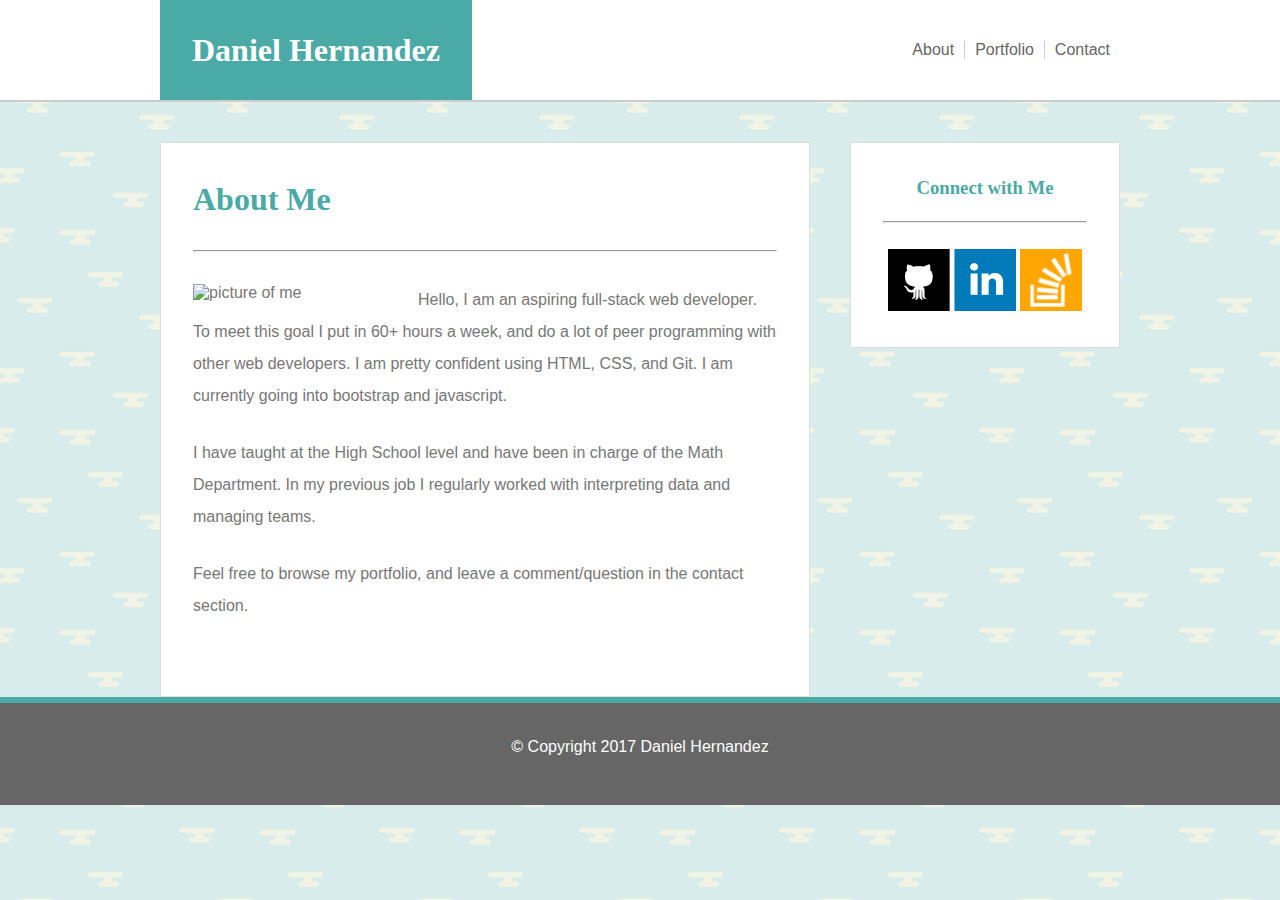
==== index.html @ 2daafcbe "Moved section tag before aside tag and fixed float" ====
<!DOCTYPE html> 
<html lang="eng">
	<head>
		<meta charset="UTF-8"/>
		<meta name="viewport" content="width=device-width, initial-scale=1"/>
		<link type="text/css" rel="stylesheet" href="assets/css/style.css"/>
		<title>About Me</title>
	</head>
	<body>
		<header>
			<div class="container">
			<!--
				Purpose of this container is to set a idth of 960px, and be able to center accordingly.
				Although I was advised to set the max-width to 960px, I felt necessary to use a width instead 
				(As the window gets smaller I don't want elements to overlap)
			-->
				<div id="main-logo">
				<!--Making the "main-logo" and "nav-bar" divs is easier for me to see what I'm floating.-->
					<h1 id="heading-logo" class="headings">Daniel Hernandez</h1>
					<!--This h1 will recieve all of the styling from the class and id. With precedence on the id (because its more specific)-->
				</div>

 

				<div id="nav-bar">
					<nav>
						<ul>
							<li><a href="index.html">About</a></li>
							<li><a href="portfolio.html">Portfolio</a></li>
							<li><a href="contact.html">Contact</a></li>
						</ul>
					</nav>
				</div>
			</div>
		</header>



		<main>
		<!--
			Should the aside be inside the main element or outside? 
			One could argue that it should be outside because it is often used as another navigation menu. Which is not a part of the "main" content".
			However, one could also argue that it makes sense visually to break up elements inside the body in three parts:
			header, main, footer
			...When I ask in class the answer is "it depends" so it is safe to assume that "it depends"
			Note to self: Add to list of things to ponder during self-reflection time. 
		-->
			<div class="container">
				
				 
				<section>
					<h1 class="headings">About Me</h1>
					<hr/>
					<div class="section-content">
					<!--
						Created this class to use as a template when handling margins no matter the element type
					-->
						<img id="image-aboutme" src="assets/images/index-picture.jpg" alt="picture of me"/>
						<p>Hello, I am an aspiring full-stack web developer. To meet this goal I put in 60+ hours a week, and do a lot of peer programming with other web developers. I am pretty confident using HTML, CSS, and Git. I am currently going into bootstrap and javascript.</p>
						<p>I have taught at the High School level and have been in charge of the Math Department. In my previous job I regularly worked with interpreting data and managing teams.</p>
						<p>Feel free to browse my portfolio, and leave a comment/question in the contact section.</p>
						<br>
						<!--
							Used breaks to make the footer appear at the bottom.
							Note to self: Either keep these or write enough content later to circumvent this fix.
						-->
					</div>
				</section>
				<aside>
					<h3 class="headings">Connect with Me</h3>
					<hr />
					<!-- Note to self: Figure out if they want a horizontal line? or a bottom border?-->
					<a href="https://github.com/danielhdz56">
						<img class="image-logo" src="assets/images/github-icon.png" alt="icon for github"/>
					</a>
					<a href="https://www.linkedin.com/in/daniel-hernandez-791726142">
						<img class="image-logo" src="assets/images/linkedin-icon.png" alt="icon for linkedin"/>
					</a>
					<a href="https://stackoverflow.com/users/7999043/daniel-hernandez">
						<img class="image-logo" src="assets/images/stackoverflow-icon.png" alt="icon for stackoverflow"/>
						<!--
							This image appeared bigger than the other icons even when specifying different widths. 
							After using dev tools it was apparent that the first two icons just had whitespace around the image. 
							I handled this issue by cropping that whitespace out.
							It appears that the instructors didn't catch this (as the stackoverflow icon is still bigger in the snapshots)
						-->
					</a>
				</aside>
			</div>
		</main>
		

		<footer>
			<p>&copy; Copyright 2017 Daniel Hernandez</p>
			<!--Made this into a paragraph to make it easier to know what I'm styling later-->
		</footer>
	</body>

</html>
---- assets/css/style.css ----
* {
	box-sizing: border-box;
	padding: 0;
	margin: 0;
} 

body {
	background-image: url("../images/clouds.png");
	/*
		Struggled with this for HOURS. 
		The relative referencing done in here is based on the location of THIS file. 
		NOT the location of the html file, hence it would not be /assets/images/clouds.png
	*/
	color: #777777;
	font-family: 'Arial', 'Helvetica Neue', Helvetica, sans-serif;
	min-width: 1080px;
	/* I added this out of my own volition. I LIKE IT. I need sleep.*/
}



.container {
	/* 
		In order to center the container we must specify a width. 
		This allows the container to automcatically adjust based on the size of the browser.
		If you don't specify a width the container will take up a width of a 100%, and you won't see any change.
	*/
	width: 960px;
	margin: 0 auto;
}




header {
	width: 100%;
	/* 
		Still not completely sure why we need to set the width of this element.
		I am aware that this 100% is relative to the size of the parent element so it should take up the whole width of the browser.
		However, is it not necessary because the header is a block element, and therefore takes up an entire "line"?
		Note to self: play with this later.
	*/
	height: 102px;
	border-bottom: 2px solid #cccccc;
	background-color: #ffffff;
}

#main-logo {
	float: left;
}


#heading-logo {
	height: 100px;
	padding: 32px;
	background-color: #4aaaa5;
	color: #ffffff;
}

.headings {
	padding: 32px 0;
	color: #4aaaa5;
	font-family: 'Georgia', Times, "Times New Roman", serif;
	/*	Place fonts in quotes if they have spacing (Times New Roman) */
}


 

#nav-bar {
	float: right;
	padding: 41px 0;
}

#nav-bar ul {
	list-style: none;
}

#nav-bar li {
	float: left;
}

#nav-bar li ~ li {
/*	
	ul ~ p
	This selects every p that is preceded by ul
	In this instance it makes sure that there is a margin-left only on the Portfolio and the Contact links
	BECAUSE they are preceded by a link, About and Portfolio respectively
*/
	border-left: 1px solid #cccccc;
}

#nav-bar a, aside a, #portfolio-section a {
/* 	
	Incase there are future links that I will want the default text-decoration
	I use this instead of just "a"
*/	
	text-decoration: none;
	/* This also has an effect on the image links in the aside element. */
}

#nav-bar a {
	color: #666666;
	padding: 5px 10px;
}

#nav-bar a:visited {
	color: #666666;
}

#nav-bar a:hover {
	background-color: #377F7C;
	color: whitesmoke;
}






main {
	clear: both;
	/*
		Because I used floating elements in the header, 
		I should clear to both the left and right side so I don't get the main up in the header.
	*/
	margin: 40px 0;	
}
section {
	width: 650px;
	padding: 6px 32px;
	border: 1px solid #dddddd;	
	background-color: #ffffff;
	min-height: 500px;
	float: left;
}

.section-content {
	margin: 32px 0 25px 0;
}

#image-aboutme {
	float: left;
	margin-right: 25px;	
	width: 200px;
}



section p {
	margin: 24px 0 25px 0;
	line-height: 2;
}

aside {
	width: 270px;
	padding: 6px 32px;
	border: 1px solid #dddddd;
	margin-left: 40px;
	background-color: #ffffff;
	text-align: center;
	float: left;
	/* I aligned this center because it looks better this way. */
}

aside .headings {
	padding: 28px 0 22px 0;
}

.image-logo {
	width: 62px;
	height: 62px;
	margin: 26px 0;
}






/* contact.html style specific */
section input, section textarea {
	width: 100%;
	padding: 7px;
	margin: 6px 0;
	font-size: 13px;
}

#input-message {
	width: 100%;
	height: 172px;
	resize: vertical;
}

#submit-button {
	width: 91px;
	height: 34px;
	border: none;
	background-color: #4aaaa5;
	color: #ffffff;
	font-size: 16px;
}

/* ^^^contact.html style specific^^^ */


/* portfolio.html style specific */

 #portfolio-section img {
 	position: relative;
 	top: -100px;
 	z-index: 1;
 	width: 275px;
 	height: 205px;
 	
 	
 }

 #portfolio-section {
 	overflow: hidden;
 }

.right-divs {
	position: relative;
	left: 34px;
}

#portfolio-section div {
	float: left;
	height: 205px;
	margin-bottom: 40px;
	text-align: center;
}

#portfolio-section p {
	position: relative;
	top: 100px;
	z-index: 4;
	padding: 10px;
	background-color: #4aaaa5;
	color: #ffffff;
}


/* ^^^portfolio.html style specific^^^ */



footer {
	clear: both;
	width: 100%;
	border-top: 6px solid #4aaaa5;
	background-color: #666666;
	color: #ffffff;
	text-align: center;
	/* 
	This is the code for the sticky footer (I just didn't want it)
	position: fixed;
	bottom: 0;
	*/
	
}


footer p {
	height: 102px;
	padding: 35px 0 35px 0;
	margin: 0;
}




/* Added Media Queries Below */
/* These handle index */
@media screen and (max-width: 980px) {
	section {
		width: 450px;
	}

	aside {
		width: 280px;
	}

	.container {
		width: 770px;
	}

	#image-aboutme {
		width: 100%;
		margin-bottom: 16px;
	}
}
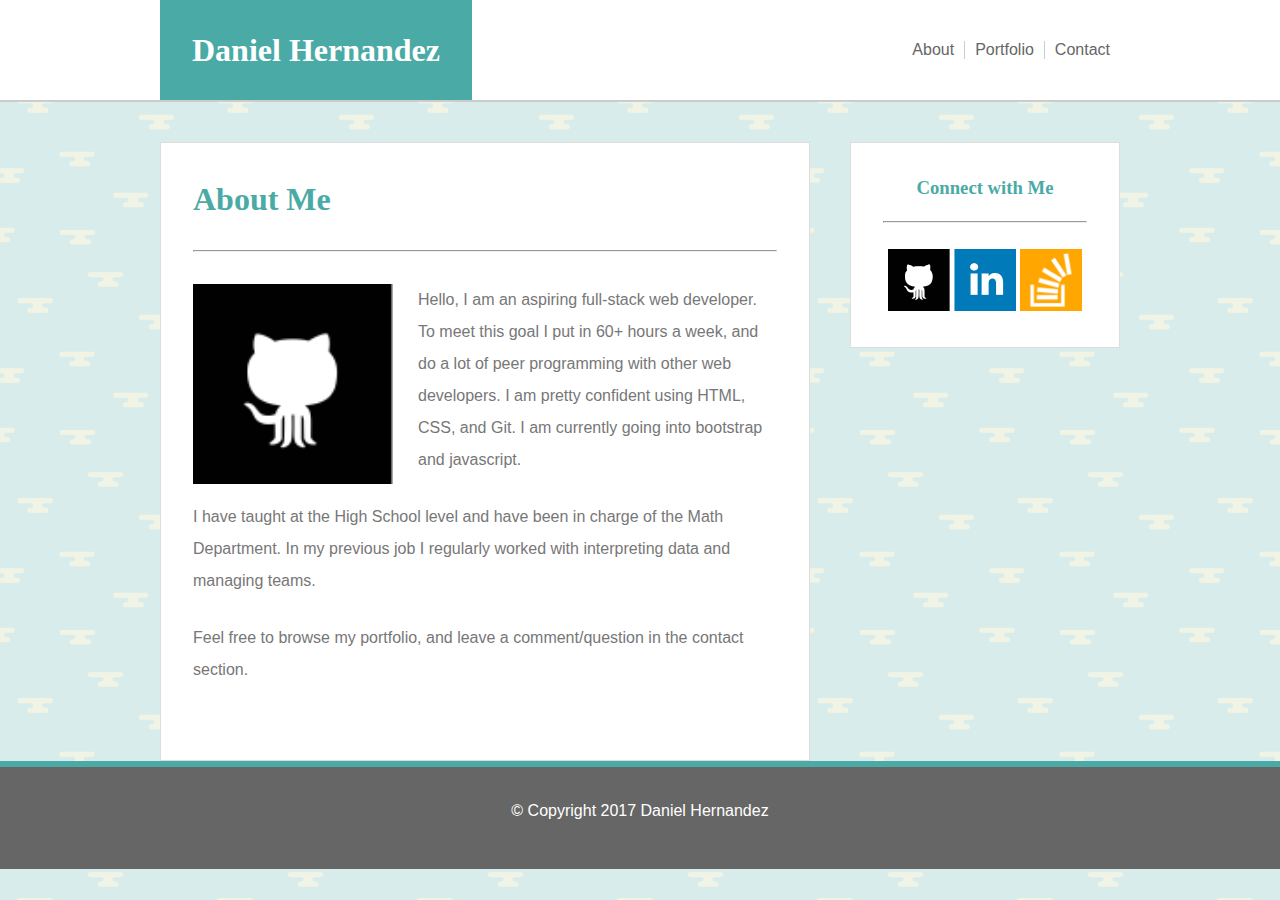
==== commit 74b7c4d4: "changed about me image path" ====
--- a/index.html
+++ b/index.html
@@ -16,12 +16,11 @@
 			-->
 				<div id="main-logo">
 				<!--Making the "main-logo" and "nav-bar" divs is easier for me to see what I'm floating.-->
-					<h1 id="heading-logo" class="headings">Daniel Hernandez</h1>
+					<a href="index.html">
+						<h1 id="heading-logo" class="headings">Daniel Hernandez</h1>
+					</a>
 					<!--This h1 will recieve all of the styling from the class and id. With precedence on the id (because its more specific)-->
 				</div>
-
- 
-
 				<div id="nav-bar">
 					<nav>
 						<ul>
@@ -33,9 +32,6 @@
 				</div>
 			</div>
 		</header>
-
-
-
 		<main>
 		<!--
 			Should the aside be inside the main element or outside? 
@@ -46,8 +42,6 @@
 			Note to self: Add to list of things to ponder during self-reflection time. 
 		-->
 			<div class="container">
-				
-				 
 				<section>
 					<h1 class="headings">About Me</h1>
 					<hr/>
@@ -55,7 +49,7 @@
 					<!--
 						Created this class to use as a template when handling margins no matter the element type
 					-->
-						<img id="image-aboutme" src="assets/images/index-picture.jpg" alt="picture of me"/>
+						<img id="image-aboutme" src="assets/images/github-icon.png" alt="picture of me"/>
 						<p>Hello, I am an aspiring full-stack web developer. To meet this goal I put in 60+ hours a week, and do a lot of peer programming with other web developers. I am pretty confident using HTML, CSS, and Git. I am currently going into bootstrap and javascript.</p>
 						<p>I have taught at the High School level and have been in charge of the Math Department. In my previous job I regularly worked with interpreting data and managing teams.</p>
 						<p>Feel free to browse my portfolio, and leave a comment/question in the contact section.</p>
@@ -88,12 +82,9 @@
 				</aside>
 			</div>
 		</main>
-		
-
 		<footer>
 			<p>&copy; Copyright 2017 Daniel Hernandez</p>
 			<!--Made this into a paragraph to make it easier to know what I'm styling later-->
 		</footer>
 	</body>
-
 </html>--- a/assets/css/style.css
+++ b/assets/css/style.css
@@ -13,11 +13,8 @@
 	*/
 	color: #777777;
 	font-family: 'Arial', 'Helvetica Neue', Helvetica, sans-serif;
-	min-width: 1080px;
 	/* I added this out of my own volition. I LIKE IT. I need sleep.*/
 }
-
-
 
 .container {
 	/* 
@@ -28,9 +25,6 @@
 	width: 960px;
 	margin: 0 auto;
 }
-
-
-
 
 header {
 	width: 100%;
@@ -49,7 +43,6 @@
 	float: left;
 }
 
-
 #heading-logo {
 	height: 100px;
 	padding: 32px;
@@ -63,9 +56,6 @@
 	font-family: 'Georgia', Times, "Times New Roman", serif;
 	/*	Place fonts in quotes if they have spacing (Times New Roman) */
 }
-
-
- 
 
 #nav-bar {
 	float: right;
@@ -90,7 +80,7 @@
 	border-left: 1px solid #cccccc;
 }
 
-#nav-bar a, aside a, #portfolio-section a {
+#nav-bar a, aside a, #portfolio-section a, #main-logo a {
 /* 	
 	Incase there are future links that I will want the default text-decoration
 	I use this instead of just "a"
@@ -112,11 +102,6 @@
 	background-color: #377F7C;
 	color: whitesmoke;
 }
-
-
-
-
-
 
 main {
 	clear: both;
@@ -126,6 +111,7 @@
 	*/
 	margin: 40px 0;	
 }
+
 section {
 	width: 650px;
 	padding: 6px 32px;
@@ -144,8 +130,6 @@
 	margin-right: 25px;	
 	width: 200px;
 }
-
-
 
 section p {
 	margin: 24px 0 25px 0;
@@ -173,11 +157,6 @@
 	margin: 26px 0;
 }
 
-
-
-
-
-
 /* contact.html style specific */
 section input, section textarea {
 	width: 100%;
@@ -200,20 +179,15 @@
 	color: #ffffff;
 	font-size: 16px;
 }
-
 /* ^^^contact.html style specific^^^ */
 
-
 /* portfolio.html style specific */
-
  #portfolio-section img {
  	position: relative;
  	top: -100px;
  	z-index: 1;
  	width: 275px;
- 	height: 205px;
- 	
- 	
+ 	height: 205px;	
  }
 
  #portfolio-section {
@@ -240,12 +214,7 @@
 	background-color: #4aaaa5;
 	color: #ffffff;
 }
-
-
 /* ^^^portfolio.html style specific^^^ */
-
-
-
 footer {
 	clear: both;
 	width: 100%;
@@ -257,10 +226,8 @@
 	This is the code for the sticky footer (I just didn't want it)
 	position: fixed;
 	bottom: 0;
-	*/
-	
-}
-
+	*/	
+}
 
 footer p {
 	height: 102px;
@@ -268,48 +235,146 @@
 	margin: 0;
 }
 
-
-
-
 /* Added Media Queries Below */
-/* These handle index */
 @media screen and (max-width: 980px) {
 	section {
 		width: 450px;
 	}
 
 	aside {
-		width: 280px;
+		width: 278px;
 	}
 
 	.container {
-		width: 770px;
+		width: 768px;
 	}
 
 	#image-aboutme {
 		width: 100%;
+		/* Important to note that when the width takes up 100% it does so of its container */
 		margin-bottom: 16px;
 	}
-}
-
-
-
-
-
-
-
-
-
-
-
-
-
-
-
-
-
-
-
-
-
-
+
+	header, footer {
+		min-width: 768px;
+		/* Important to note that as the browser window gets smaller it doesn't do so below 768px */
+	}
+
+	.right-divs {
+		position: static;
+		/* 
+			This applies to the portfolio page. The position static allows the image overlays(the text above the image) to revert back to where they should be. 
+			In other words it overrides the position relative. 
+		*/
+	}
+
+	#portfolio-section img {
+		width:100%;
+		height: 230px;
+	}
+}
+
+@media screen and (max-width: 768px) {
+	.container {
+		max-width: 640px;
+		/* Important to note that as the browser window gets bigger, the width of the container does not exceed 640px */
+	}
+
+	section {
+		width: 100%;
+		float: none;
+		/* Float none makes section take up the entire "block" because it overrides the float left above */
+	}
+
+	.section-content {
+		margin-bottom: 0;
+	}
+
+	#image-aboutme {
+		width: 50%;
+	}
+
+	aside {
+		clear: both;
+		margin-left: 0;
+		margin-top: 40px;
+		width: 100%;
+		text-align: left;
+		float: none;
+	}
+
+	header, footer {
+		min-width: 500px;
+	}
+
+	#portfolio-section div {
+		width: 40%;
+		margin-bottom: 50px;
+	}
+	
+	.right-divs {
+		margin-left: 57px;
+	}
+}
+
+@media screen and (max-width: 640px) {
+	header {
+		height: 100%;
+		text-align: center;
+	}
+
+	#main-logo {
+		float: none;
+		clear: both;
+	}
+
+	#nav-bar {
+		float: none;
+		clear: both;
+		display: inline-block;
+		width: 100%;
+		padding: 15px;
+	}
+
+	li {
+		width: 33%;
+	}
+
+	#image-aboutme {
+		width: 100%;
+	}
+
+	section {
+		width: 100%;
+	}
+
+	header, footer {
+		max-width: 640px;
+		min-width: 0;
+	}
+
+	.container {
+		max-width: none;
+		width: 100%;
+	}
+
+	#portfolio-section div {
+		margin-bottom: 50px;
+		clear: both;
+		width: 100%;
+		height: 330px;
+	}
+
+	#portfolio-section img {
+		width: 100%;
+		height: 320px;
+	}
+
+	.right-divs {
+		margin-left: 0px;
+	}
+
+	#portfolio-section p {
+		top: 210px;
+	}
+}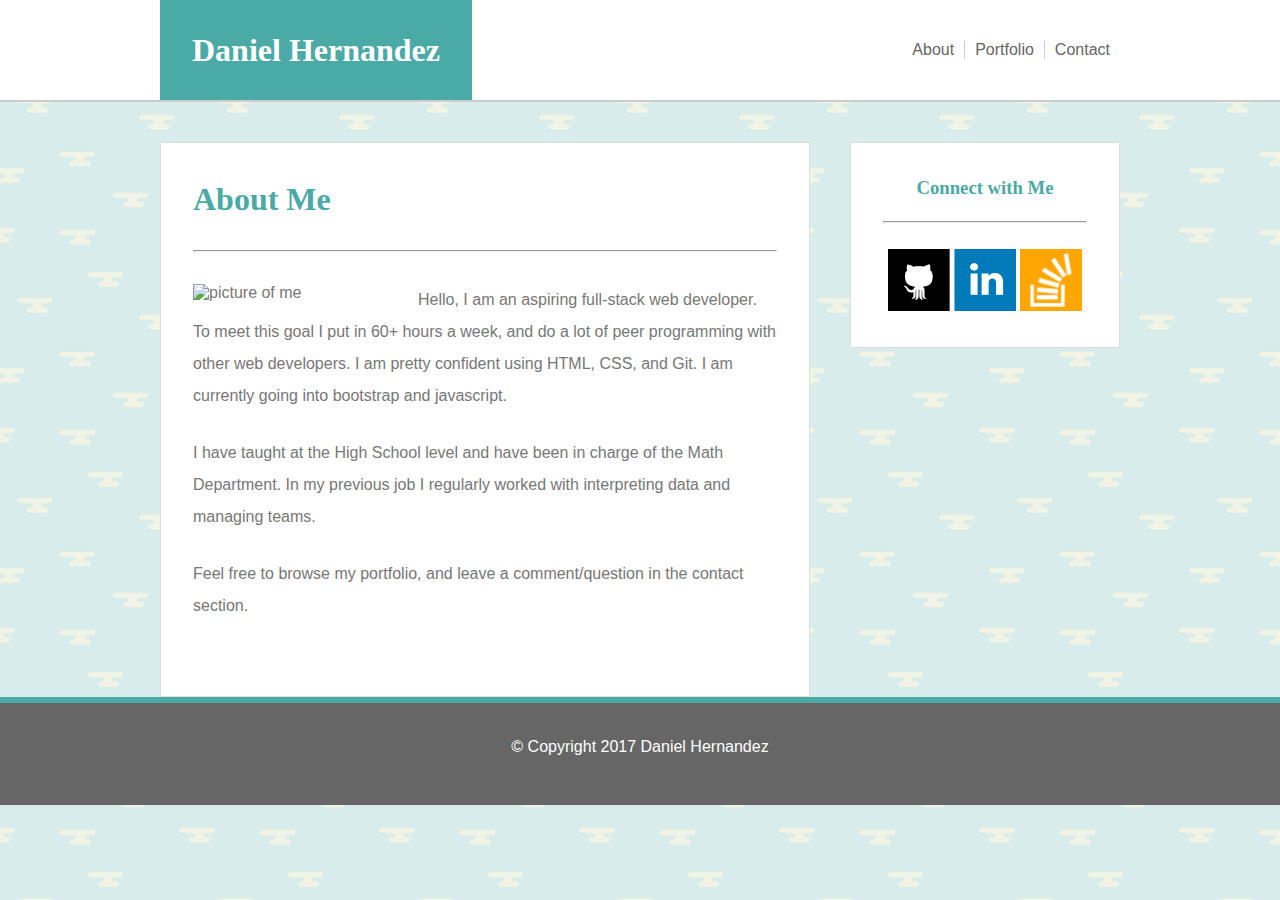
==== commit 0952eb4f: "changed image path" ====
--- a/index.html
+++ b/index.html
@@ -49,7 +49,7 @@
 					<!--
 						Created this class to use as a template when handling margins no matter the element type
 					-->
-						<img id="image-aboutme" src="assets/images/github-icon.png" alt="picture of me"/>
+						<img id="image-aboutme" src="assets/images/index-picture.jpg" alt="picture of me">
 						<p>Hello, I am an aspiring full-stack web developer. To meet this goal I put in 60+ hours a week, and do a lot of peer programming with other web developers. I am pretty confident using HTML, CSS, and Git. I am currently going into bootstrap and javascript.</p>
 						<p>I have taught at the High School level and have been in charge of the Math Department. In my previous job I regularly worked with interpreting data and managing teams.</p>
 						<p>Feel free to browse my portfolio, and leave a comment/question in the contact section.</p>
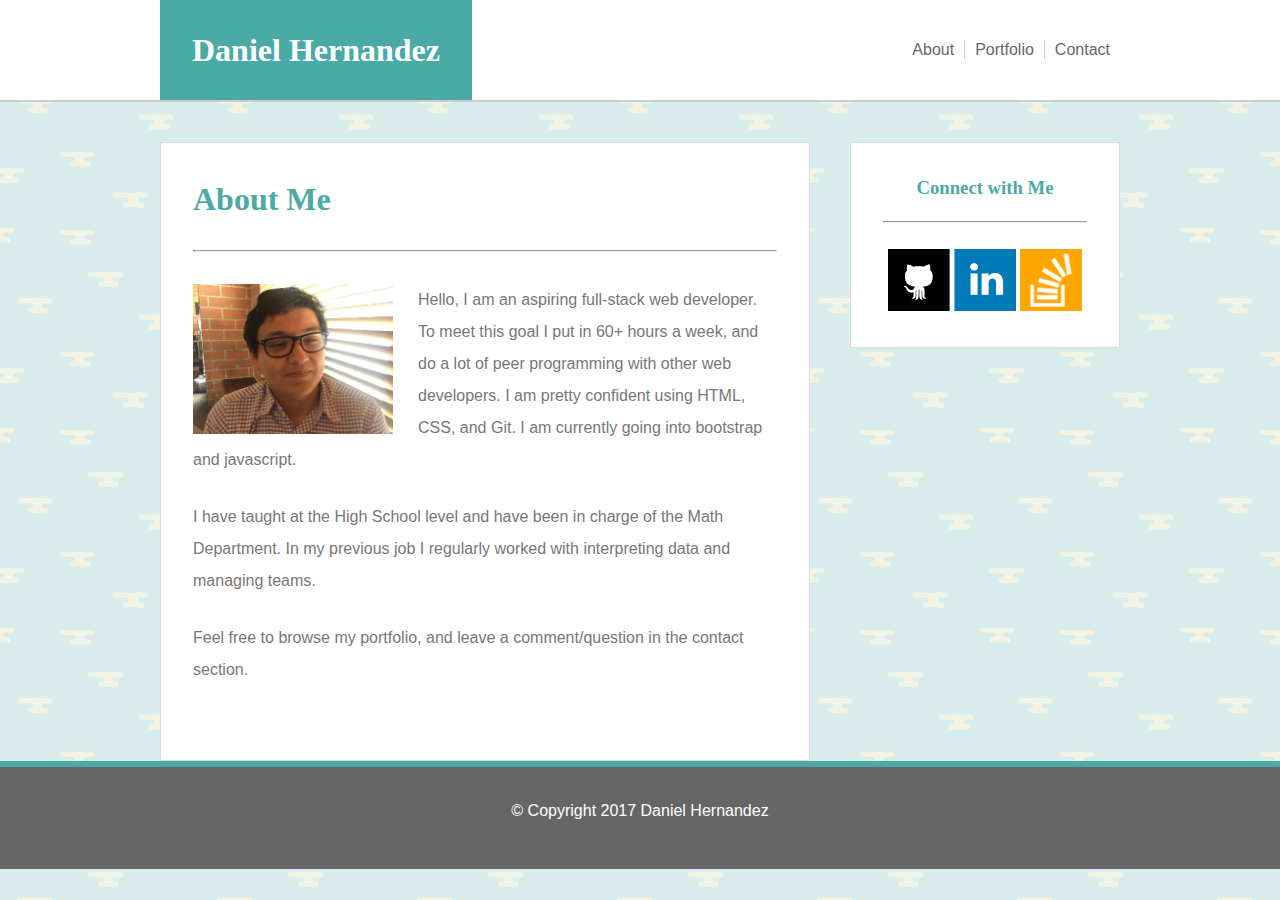
==== commit 73962147: "Fixed image path" ====
--- a/index.html
+++ b/index.html
@@ -49,7 +49,7 @@
 					<!--
 						Created this class to use as a template when handling margins no matter the element type
 					-->
-						<img id="image-aboutme" src="assets/images/index-picture.jpg" alt="picture of me">
+						<img id="image-aboutme" src="assets/images/index-picture.JPG" alt="picture of me">
 						<p>Hello, I am an aspiring full-stack web developer. To meet this goal I put in 60+ hours a week, and do a lot of peer programming with other web developers. I am pretty confident using HTML, CSS, and Git. I am currently going into bootstrap and javascript.</p>
 						<p>I have taught at the High School level and have been in charge of the Math Department. In my previous job I regularly worked with interpreting data and managing teams.</p>
 						<p>Feel free to browse my portfolio, and leave a comment/question in the contact section.</p>
